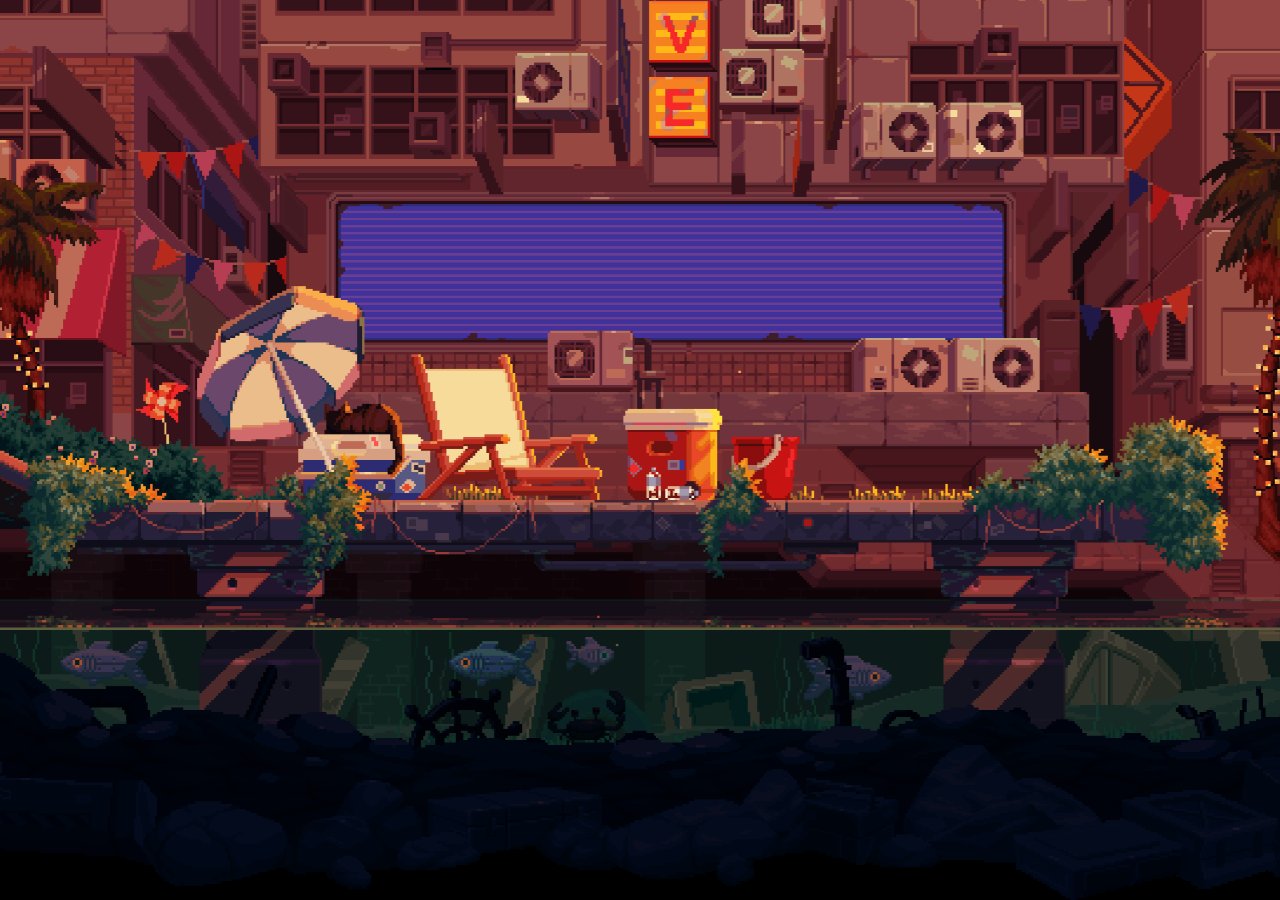
==== background/index.html @ 0033b192 "Add files via upload" ====
<!DOCTYPE html>
<html lang="en">
  <head>
    <meta charset="UTF-8" />
    <meta name="viewport" content="width=device-width, initial-scale=1.0" />
    <title>Pixel Timer Wallpaper</title>
    <link rel="stylesheet" href="style.css" />
  </head>
  <body>
    <img id="background" src="assets/background.gif" alt="" />

    <div id="timer">
      <img id="h1" class="glyph" alt="hour tens" />
      <img id="h2" class="glyph" alt="hour ones" />
      <img id="colon" class="glyph" alt="colon" src="assets/digits/colon.png" />
      <img id="m1" class="glyph" alt="minute tens" />
      <img id="m2" class="glyph" alt="minute ones" />
    </div>

    <script src="script.js"></script>
  </body>
</html>
---- background/style.css ----
:root {
  --digit-width: 40px;
  --digit-height: 47px;
  --digit-spacing: 4px;
  --bg-offset-x: 0px;
  --bg-offset-y: 0px;
}

* {
  box-sizing: border-box;
}

html,
body {
  width: 100%;
  height: 100%;
  margin: 0;
  overflow: hidden;
  background: #000;
}

#background {
  position: fixed;
  inset: 0;
  width: 100%;
  height: 100%;
  object-fit: cover;
  image-rendering: auto;
  object-position: calc(50% + var(--bg-offset-x))
    calc(50% + var(--bg-offset-y));
}

#timer {
  position: absolute;
  display: flex;
  align-items: center;
  gap: var(--digit-spacing);
  pointer-events: none;
}

.glyph {
  width: var(--digit-width);
  height: var(--digit-height);
  display: block;
  image-rendering: pixelated;
  image-rendering: crisp-edges;
  -ms-interpolation-mode: nearest-neighbor;
}
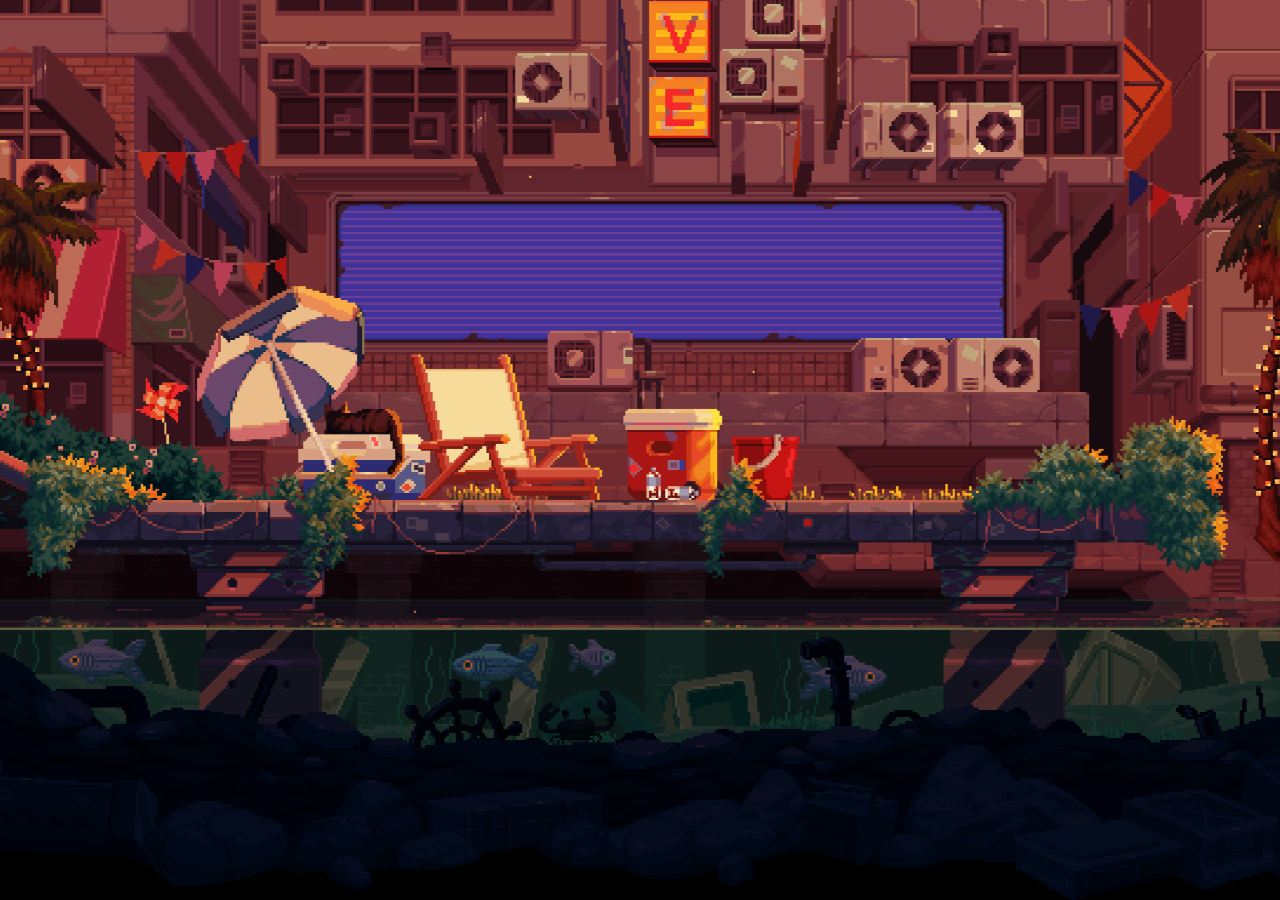
==== commit 464f065a: "Added month, date, day of the week Whole new english alphabeth small letters added + small numbers (" ====
--- a/background/index.html
+++ b/background/index.html
@@ -17,6 +17,8 @@
       <img id="m2" class="glyph" alt="minute ones" />
     </div>
 
+    <div id="date" aria-label="weekday month day"></div>
+
     <script src="script.js"></script>
   </body>
 </html>
--- a/background/style.css
+++ b/background/style.css
@@ -1,7 +1,9 @@
 :root {
-  --digit-width: 40px;
   --digit-height: 47px;
   --digit-spacing: 4px;
+  --small-height: 21px;
+  --small-spacing: 2px;
+  --small-space-width: 6px;
   --bg-offset-x: 0px;
   --bg-offset-y: 0px;
 }
@@ -38,11 +40,34 @@
   pointer-events: none;
 }
 
+#date {
+  position: absolute;
+  display: flex;
+  align-items: center;
+  gap: var(--small-spacing);
+  pointer-events: none;
+}
+
 .glyph {
-  width: var(--digit-width);
+  width: auto;
   height: var(--digit-height);
   display: block;
   image-rendering: pixelated;
   image-rendering: crisp-edges;
   -ms-interpolation-mode: nearest-neighbor;
 }
+
+.small-glyph {
+  width: auto;
+  height: var(--small-height);
+  display: block;
+  image-rendering: pixelated;
+  image-rendering: crisp-edges;
+  -ms-interpolation-mode: nearest-neighbor;
+}
+
+.space {
+  width: var(--small-space-width);
+  height: var(--small-height);
+  display: block;
+}
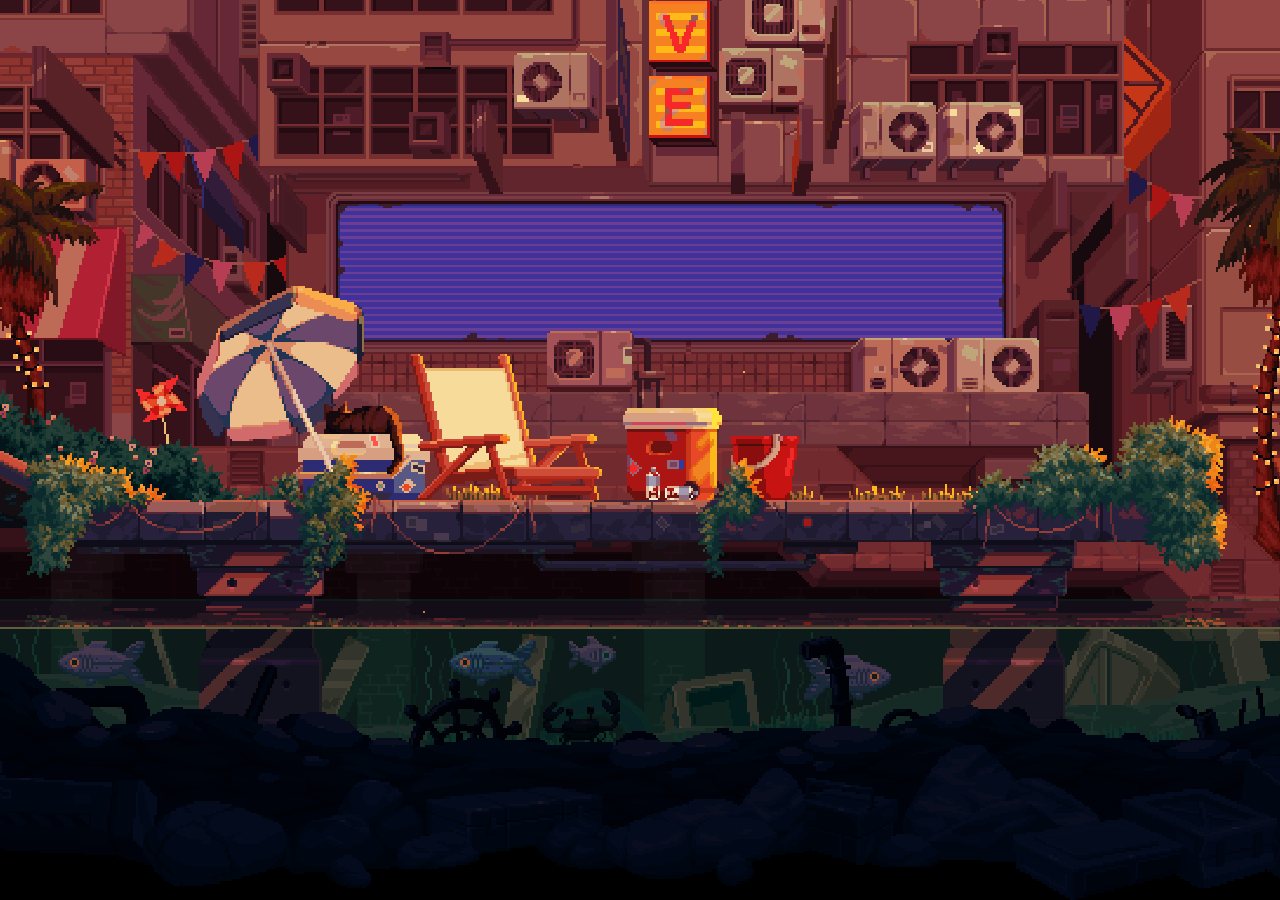
==== commit 3ce8134c: "Add files via upload" ====
--- a/background/index.html
+++ b/background/index.html
@@ -7,7 +7,7 @@
     <link rel="stylesheet" href="style.css" />
   </head>
   <body>
-    <img id="background" src="assets/background.gif" alt="" />
+    <img id="background" src="assets/background_100%.gif" alt="" />
 
     <div id="timer">
       <img id="h1" class="glyph" alt="hour tens" />
@@ -15,6 +15,9 @@
       <img id="colon" class="glyph" alt="colon" src="assets/digits/colon.png" />
       <img id="m1" class="glyph" alt="minute tens" />
       <img id="m2" class="glyph" alt="minute ones" />
+      <img id="colon2" class="glyph" alt="colon" src="assets/digits/colon.png" />
+      <img id="s1" class="glyph" alt="second tens" />
+      <img id="s2" class="glyph" alt="second ones" />
     </div>
 
     <div id="date" aria-label="weekday month day"></div>
--- a/background/style.css
+++ b/background/style.css
@@ -23,13 +23,11 @@
 
 #background {
   position: fixed;
-  inset: 0;
-  width: 100%;
-  height: 100%;
-  object-fit: cover;
-  image-rendering: auto;
-  object-position: calc(50% + var(--bg-offset-x))
-    calc(50% + var(--bg-offset-y));
+  left: 0;
+  top: 0;
+  image-rendering: pixelated;
+  image-rendering: crisp-edges;
+  -ms-interpolation-mode: nearest-neighbor;
 }
 
 #timer {
